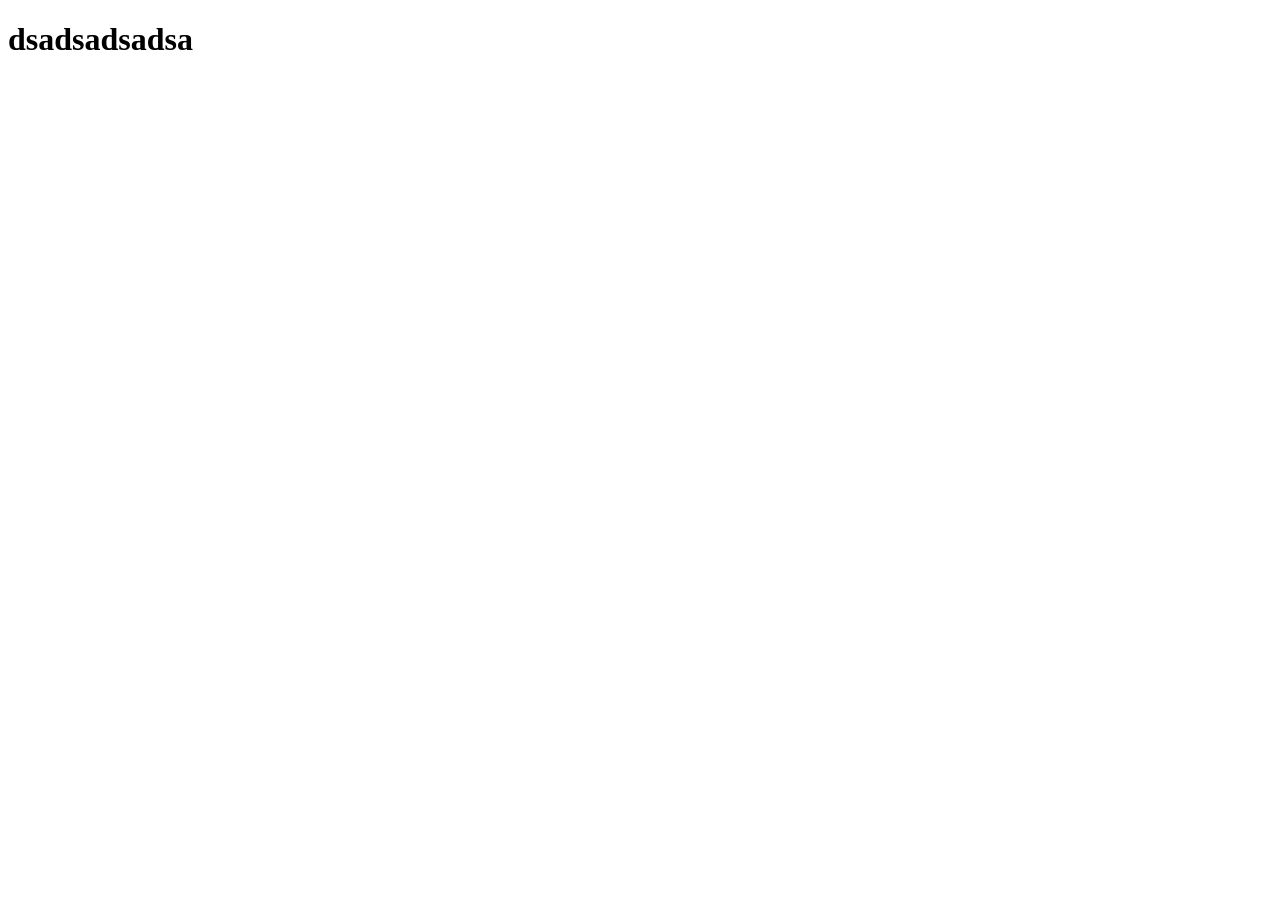
==== index.html @ ef6a25ca "init source" ====
<!DOCTYPE html>
<html lang="en">
<head>
    <meta charset="UTF-8">
    <meta name="viewport" content="width=device-width, initial-scale=1.0">
    <link rel="stylesheet" href="./style.css">
    <title>Document</title>
</head>
<body>
    <h1>dsadsadsadsa</h1>
</body>
</html>
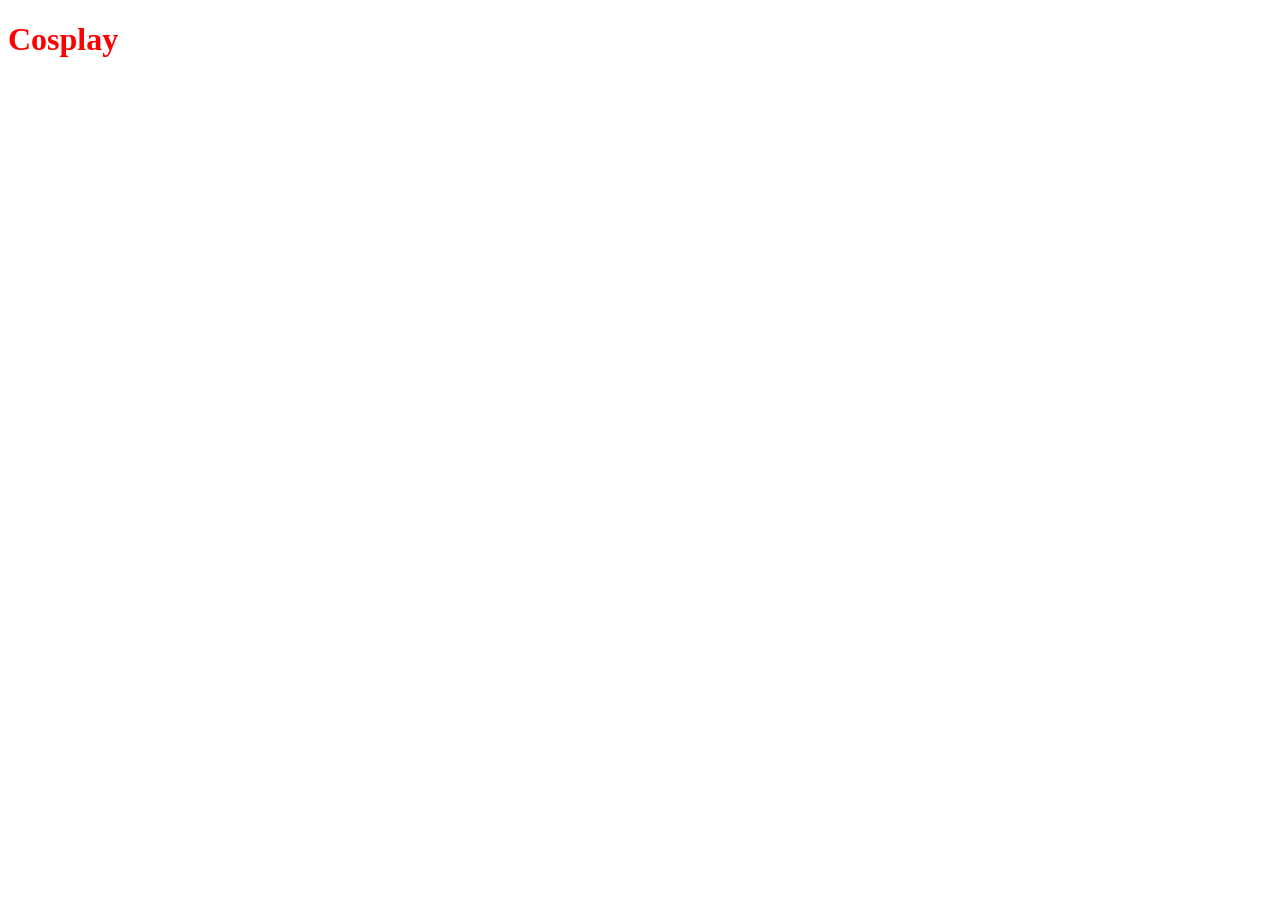
==== commit cf3116cf: "feat: implement ui for header" ====
--- a/index.html
+++ b/index.html
@@ -7,6 +7,8 @@
     <title>Document</title>
 </head>
 <body>
-    <h1>dsadsadsadsa</h1>
+    <header>
+        <h1 class="title">Cosplay</h1>
+    </header>
 </body>
 </html>
--- a/style.css
+++ b/style.css
@@ -0,0 +1,5 @@
+header{
+    .title {
+        color: red;
+    }
+}
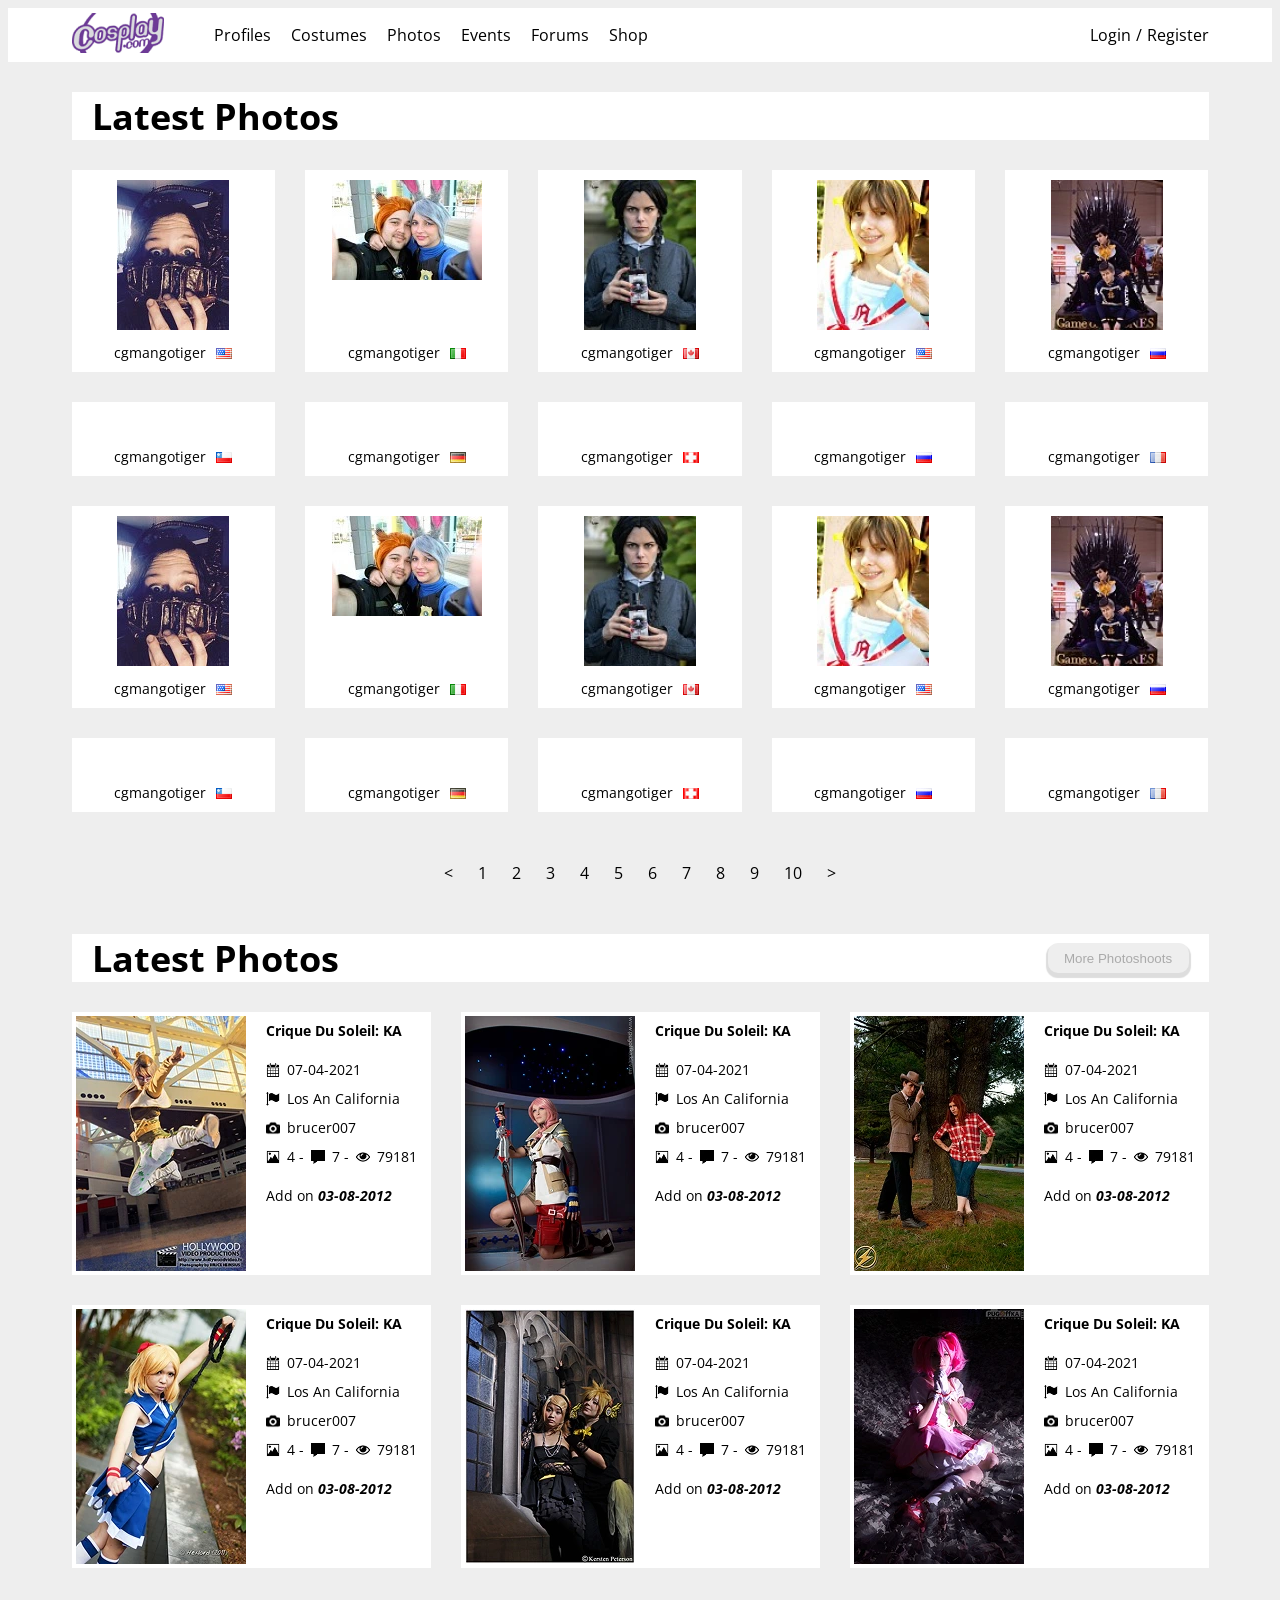
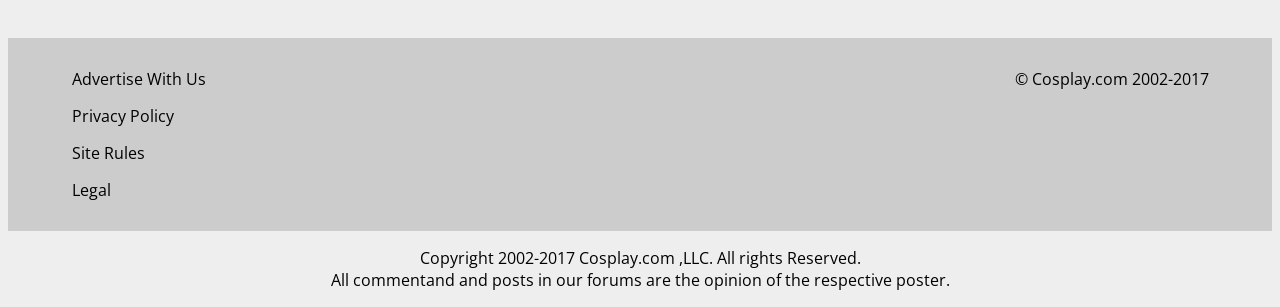
==== commit 7fe49017: "feat: implement ui for home page" ====
--- a/index.html
+++ b/index.html
@@ -1,14 +1,459 @@
-<!DOCTYPE html>
-<html lang="en">
-<head>
-    <meta charset="UTF-8">
-    <meta name="viewport" content="width=device-width, initial-scale=1.0">
-    <link rel="stylesheet" href="./style.css">
-    <title>Document</title>
-</head>
-<body>
-    <header>
-        <h1 class="title">Cosplay</h1>
-    </header>
-</body>
+<!DOCTYPE html>
+<html lang="en">
+
+<head>
+	<meta charset="UTF-8">
+	<meta name="viewport" content="width=device-width, initial-scale=1.0">
+	<title>Document</title>
+	<link rel="preconnect" href="https://fonts.googleapis.com">
+	<link rel="preconnect" href="https://fonts.gstatic.com" crossorigin>
+	<link href="https://fonts.googleapis.com/css2?family=Open+Sans:ital,wght@0,300..800;1,300..800&display=swap"
+		rel="stylesheet">
+	<link rel="stylesheet" href="./assets/css/reset.css">
+	<link rel="stylesheet" href="./assets/css/style.css">
+</head>
+
+<body>
+	<header>
+		<div class="container header-container">
+			<div class="left">
+				<a href="" class="logo"><img src="./assets/images/logos/logo.png" alt="logo"></a>
+
+				<ul class="navigation">
+					<li><a class="navigate" href="">Profiles</a></li>
+					<li><a class="navigate" href="">Costumes</a></li>
+					<li><a class="navigate" href="">Photos</a></li>
+					<li><a class="navigate" href="">Events</a></li>
+					<li><a class="navigate" href="">Forums</a></li>
+					<li><a class="navigate" href="">Shop</a></li>
+				</ul>
+
+			</div>
+			<div class="right">
+				<a class="navigate" href="">Login</a>
+				<span>/</span>
+				<a class="navigate" href="">Register</a>
+			</div>
+		</div>
+	</header>
+	<main>
+		<div class="container">
+			<div class="title">
+				<h2>Latest Photos</h2>
+			</div>
+
+			<div class="info">
+
+				<div class="info-name">
+					<div class="image"> <img src="./assets/images/Cosplay-1.webp" alt=""></div>
+					<div class="content">
+						<span class="name">cgmangotiger</span>
+						<img class="flag" src="./assets/images/flag/america.png" alt="">
+					</div>
+				</div>
+
+				<div class="info-name">
+					<div class="image"> <img src="./assets/images/Cosplay-2.webp" alt=""></div>
+					<div class="content">
+						<span class="name">cgmangotiger</span>
+						<img class="flag" src="./assets/images/flag//italya.png" alt="">
+					</div>
+				</div>
+
+				<div class="info-name">
+					<div class="image"> <img src="./assets/images/Cosplay-3.webp" alt=""></div>
+					<div class="content">
+						<span class="name">cgmangotiger</span>
+						<img class="flag" src="./assets/images/flag/canada.png" alt="">
+					</div>
+				</div>
+
+
+				<div class="info-name">
+					<div class="image"> <img src="./assets/images/Cosplay-4.webp" alt=""></div>
+					<div class="content">
+						<span class="name">cgmangotiger</span>
+						<img class="flag" src="./assets/images/flag/america.png" alt="">
+					</div>
+				</div>
+				<div class="info-name">
+					<div class="image"> <img src="./assets/images/Cosplay-5.webp" alt=""></div>
+					<div class="content">
+						<span class="name">cgmangotiger</span>
+						<img class="flag" src="./assets/images/flag/russia.png" alt="">
+					</div>
+				</div>
+				<div class="info-name">
+					<div class="image"> <img src="./assets/images/Cosplay-6.webp" alt=""></div>
+					<div class="content">
+						<span class="name">cgmangotiger</span>
+						<img class="flag" src="./assets/images/flag//chile.png" alt="">
+					</div>
+				</div>
+				<div class="info-name">
+					<div class="image"> <img src="./assets/images/Cosplay-7.webp" alt=""></div>
+					<div class="content">
+						<span class="name">cgmangotiger</span>
+						<img class="flag" src="./assets/images/flag/germany.png" alt="">
+					</div>
+				</div>
+				<div class="info-name">
+					<div class="image"> <img src="./assets/images/Cosplay-8.webp" alt=""></div>
+					<div class="content">
+						<span class="name">cgmangotiger</span>
+						<img class="flag" src="./assets/images/flag/Switzerland.png" alt="">
+					</div>
+				</div>
+				<div class="info-name">
+					<div class="image"> <img src="./assets/images/Cosplay-9.webp" alt=""></div>
+					<div class="content">
+						<span class="name">cgmangotiger</span>
+						<img class="flag" src="./assets/images/flag/russia.png" alt="">
+					</div>
+				</div>
+				<div class="info-name">
+					<div class="image"> <img src="./assets/images/Cosplay-10.webp" alt=""></div>
+					<div class="content">
+						<span class="name">cgmangotiger</span>
+						<img class="flag" src="./assets/images/flag/FRANCE.png" alt="">
+					</div>
+				</div>
+				<div class="info-name">
+					<div class="image"> <img src="./assets/images/Cosplay-1.webp" alt=""></div>
+					<div class="content">
+						<span class="name">cgmangotiger</span>
+						<img class="flag" src="./assets/images/flag/america.png" alt="">
+					</div>
+				</div>
+
+				<div class="info-name">
+					<div class="image"> <img src="./assets/images/Cosplay-2.webp" alt=""></div>
+					<div class="content">
+						<span class="name">cgmangotiger</span>
+						<img class="flag" src="./assets/images/flag//italya.png" alt="">
+					</div>
+				</div>
+
+				<div class="info-name">
+					<div class="image"> <img src="./assets/images/Cosplay-3.webp" alt=""></div>
+					<div class="content">
+						<span class="name">cgmangotiger</span>
+						<img class="flag" src="./assets/images/flag/canada.png" alt="">
+					</div>
+				</div>
+
+
+				<div class="info-name">
+					<div class="image"> <img src="./assets/images/Cosplay-4.webp" alt=""></div>
+					<div class="content">
+						<span class="name">cgmangotiger</span>
+						<img class="flag" src="./assets/images/flag/america.png" alt="">
+					</div>
+				</div>
+				<div class="info-name">
+					<div class="image"> <img src="./assets/images/Cosplay-5.webp" alt=""></div>
+					<div class="content">
+						<span class="name">cgmangotiger</span>
+						<img class="flag" src="./assets/images/flag/russia.png" alt="">
+					</div>
+				</div>
+				<div class="info-name">
+					<div class="image"> <img src="./assets/images/Cosplay-6.webp" alt=""></div>
+					<div class="content">
+						<span class="name">cgmangotiger</span>
+						<img class="flag" src="./assets/images/flag//chile.png" alt="">
+					</div>
+				</div>
+				<div class="info-name">
+					<div class="image"> <img src="./assets/images/Cosplay-7.webp" alt=""></div>
+					<div class="content">
+						<span class="name">cgmangotiger</span>
+						<img class="flag" src="./assets/images/flag/germany.png" alt="">
+					</div>
+				</div>
+				<div class="info-name">
+					<div class="image"> <img src="./assets/images/Cosplay-8.webp" alt=""></div>
+					<div class="content">
+						<span class="name">cgmangotiger</span>
+						<img class="flag" src="./assets/images/flag/Switzerland.png" alt="">
+					</div>
+				</div>
+				<div class="info-name">
+					<div class="image"> <img src="./assets/images/Cosplay-9.webp" alt=""></div>
+					<div class="content">
+						<span class="name">cgmangotiger</span>
+						<img class="flag" src="./assets/images/flag/russia.png" alt="">
+					</div>
+				</div>
+				<div class="info-name">
+					<div class="image"> <img src="./assets/images/Cosplay-10.webp" alt=""></div>
+					<div class="content">
+						<span class="name">cgmangotiger</span>
+						<img class="flag" src="./assets/images/flag/FRANCE.png" alt="">
+					</div>
+				</div>
+
+
+			</div>
+
+			<div class="page">
+				<span>
+					< </span>
+						<a href="">1</a>
+						<a href="">2</a>
+						<a href="">3</a>
+						<a href="">4</a>
+						<a href="">5</a>
+						<a href="">6</a>
+						<a href="">7</a>
+						<a href="">8</a>
+						<a href="">9</a>
+						<a href="">10</a>
+						<span>></span>
+			</div>
+
+			<div class="title">
+				<h2>Latest Photos</h2>
+				<button><span class="click">More Photoshoots</span></button>
+			</div>
+
+			<div class="cosplay-2">
+
+				<div class="info-cosplay-2">
+					<img src="./assets/images/cosplay-11.webp" alt="">
+					<div class="info">
+						<span class="heading">Crique Du Soleil: KA</span>
+
+						<div class="info-right">
+							<div class="info-icon"><img src="./assets/images/icon/calendar.webp" alt="">
+								<span>07-04-2021</span>
+							</div>
+							<div class="info-icon"><img src="./assets/images/icon/flag-64x64.webp" alt="">
+								<span>Los An California</span>
+							</div>
+							<div class="info-icon"><img src="./assets/images/icon/photo-camera.webp" alt="">
+								<span>brucer007</span>
+							</div>
+							<div class="info-icon">
+								<img src="./assets/images/icon/picture-64x64.webp" alt="">
+								<span>4 - </span>
+								<img src="./assets/images/icon/icon-comment.webp" alt="">
+								<span>7 -</span>
+								<img src="./assets/images/icon/eye-open.webp" alt="">
+								<span>79181</span>
+							</div>
+
+						</div>
+
+						<span>Add on <em>03-08-2012</em></span>
+
+					</div>
+
+				</div>
+				<div class="info-cosplay-2">
+					<img src="./assets/images/cosplay-12.webp" alt="">
+					<div class="info">
+						<span class="heading">Crique Du Soleil: KA</span>
+
+						<div class="info-right">
+							<div class="info-icon"><img src="./assets/images/icon/calendar.webp" alt="">
+								<span>07-04-2021</span>
+							</div>
+							<div class="info-icon"><img src="./assets/images/icon/flag-64x64.webp" alt="">
+								<span>Los An California</span>
+							</div>
+							<div class="info-icon"><img src="./assets/images/icon/photo-camera.webp" alt="">
+								<span>brucer007</span>
+							</div>
+							<div class="info-icon">
+								<img src="./assets/images/icon/picture-64x64.webp" alt="">
+								<span>4 - </span>
+								<img src="./assets/images/icon/icon-comment.webp" alt="">
+								<span>7 -</span>
+								<img src="./assets/images/icon/eye-open.webp" alt="">
+								<span>79181</span>
+							</div>
+
+
+						</div>
+
+						<span>Add on <em>03-08-2012</em></span>
+
+					</div>
+
+				</div>
+				<div class="info-cosplay-2">
+					<img src="./assets/images/cosplay-13.webp" alt="">
+					<div class="info">
+						<span class="heading">Crique Du Soleil: KA</span>
+
+						<div class="info-right">
+							<div class="info-icon"><img src="./assets/images/icon/calendar.webp" alt="">
+								<span>07-04-2021</span>
+							</div>
+							<div class="info-icon"><img src="./assets/images/icon/flag-64x64.webp" alt="">
+								<span>Los An California</span>
+							</div>
+							<div class="info-icon"><img src="./assets/images/icon/photo-camera.webp" alt="">
+								<span>brucer007</span>
+							</div>
+							<div class="info-icon">
+								<img src="./assets/images/icon/picture-64x64.webp" alt="">
+								<span>4 - </span>
+								<img src="./assets/images/icon/icon-comment.webp" alt="">
+								<span>7 -</span>
+								<img src="./assets/images/icon/eye-open.webp" alt="">
+								<span>79181</span>
+							</div>
+
+
+						</div>
+
+						<span>Add on <em>03-08-2012</em></span>
+
+					</div>
+
+				</div>
+				<div class="info-cosplay-2">
+					<img src="./assets/images/cosplay-14.webp" alt="">
+					<div class="info">
+						<span class="heading">Crique Du Soleil: KA</span>
+
+						<div class="info-right">
+							<div class="info-icon"><img src="./assets/images/icon/calendar.webp" alt="">
+								<span>07-04-2021</span>
+							</div>
+							<div class="info-icon"><img src="./assets/images/icon/flag-64x64.webp" alt="">
+								<span>Los An California</span>
+							</div>
+							<div class="info-icon"><img src="./assets/images/icon/photo-camera.webp" alt="">
+								<span>brucer007</span>
+							</div>
+							<div class="info-icon">
+								<img src="./assets/images/icon/picture-64x64.webp" alt="">
+								<span>4 - </span>
+								<img src="./assets/images/icon/icon-comment.webp" alt="">
+								<span>7 -</span>
+								<img src="./assets/images/icon/eye-open.webp" alt="">
+								<span>79181</span>
+							</div>
+
+
+						</div>
+
+						<span>Add on <em>03-08-2012</em></span>
+
+					</div>
+
+				</div>
+				<div class="info-cosplay-2">
+					<img src="./assets/images/cosplay-15.webp" alt="">
+					<div class="info">
+						<span class="heading">Crique Du Soleil: KA</span>
+
+						<div class="info-right">
+							<div class="info-icon"><img src="./assets/images/icon/calendar.webp" alt="">
+								<span>07-04-2021</span>
+							</div>
+							<div class="info-icon"><img src="./assets/images/icon/flag-64x64.webp" alt="">
+								<span>Los An California</span>
+							</div>
+							<div class="info-icon"><img src="./assets/images/icon/photo-camera.webp" alt="">
+								<span>brucer007</span>
+							</div>
+							<div class="info-icon">
+								<img src="./assets/images/icon/picture-64x64.webp" alt="">
+								<span>4 - </span>
+								<img src="./assets/images/icon/icon-comment.webp" alt="">
+								<span>7 -</span>
+								<img src="./assets/images/icon/eye-open.webp" alt="">
+								<span>79181</span>
+							</div>
+
+
+						</div>
+
+						<span>Add on <em>03-08-2012</em></span>
+
+					</div>
+
+				</div>
+				<div class="info-cosplay-2">
+					<img src="./assets/images/cosplay-16.webp" alt="">
+					<div class="info">
+						<span class="heading">Crique Du Soleil: KA</span>
+
+						<div class="info-right">
+							<div class="info-icon"><img src="./assets/images/icon/calendar.webp" alt="">
+								<span>07-04-2021</span>
+							</div>
+							<div class="info-icon"><img src="./assets/images/icon/flag-64x64.webp" alt="">
+								<span>Los An California</span>
+							</div>
+							<div class="info-icon"><img src="./assets/images/icon/photo-camera.webp" alt="">
+								<span>brucer007</span>
+							</div>
+							<div class="info-icon">
+								<img src="./assets/images/icon/picture-64x64.webp" alt="">
+								<span>4 - </span>
+								<img src="./assets/images/icon/icon-comment.webp" alt="">
+								<span>7 -</span>
+								<img src="./assets/images/icon/eye-open.webp" alt="">
+								<span>79181</span>
+							</div>
+
+
+						</div>
+
+						<span>Add on <em>03-08-2012</em></span>
+
+					</div>
+
+				</div>
+
+
+
+
+
+
+
+
+
+
+
+
+
+
+			</div>
+
+
+		</div>
+
+
+	</main>
+
+
+
+	<footer>
+		<div class="container">
+			<div class="footer-left">
+				<span>Advertise With Us</span>
+				<span>Privacy Policy</span>
+				<span>Site Rules</span>
+				<span> Legal</span>
+			</div>
+
+			<div>
+				<span>&copy; Cosplay.com 2002-2017</span>
+			</div>
+
+		</div>
+
+
+	</footer>
+	<p>Copyright 2002-2017 Cosplay.com ,LLC. All rights Reserved. <br>
+		All commentand and posts in our forums are the opinion of the respective poster.
+	</p>
+</body>
+
 </html>
--- a/assets/css/style.css
+++ b/assets/css/style.css
@@ -0,0 +1,231 @@
+body {
+	font-family: "Open Sans", sans-serif;
+	background-color: #EEEEEE;
+}
+
+.container {
+	max-width: 1137px;
+	margin: 0 auto;
+}
+
+header {
+	background-color: white;
+
+	.header-container {
+		display: flex;
+		justify-content: space-between;
+		align-items: center;
+	}
+
+	.left {
+
+		display: flex;
+		align-items: center;
+		gap: 10px;
+
+		.navigation {
+			display: flex;
+			gap: 20px;
+			list-style-type: none;
+		}
+	}
+
+	.right {
+		display: flex;
+		gap: 5px;
+	}
+
+	.navigate {
+		text-decoration: none;
+		color: black;
+	}
+
+	.navigate:hover {
+		text-shadow: 0 0 1px black;
+	}
+}
+
+main {
+	margin-top: 30px;
+
+	.title {
+		padding: 0 20px;
+		background-color: white;
+		margin-bottom: 30px;
+		font-size: 24px;
+		font-weight: 800;
+		height: 48px;
+		display: flex;
+		justify-content: space-between;
+		align-items: center;
+
+		button {
+			border-radius: 10px;
+			border: none;
+			width: 141px;
+			height: 30px;
+			background-color: #EEEEEE;
+			box-shadow: 0px 3px 1px 2px #DDDDDD;
+
+			.click {
+				color: #AAAAAA;
+			}
+
+		}
+	}
+
+	.info {
+		display: grid;
+		grid-template-columns: repeat(5, 1fr);
+		gap: 30px;
+
+
+		.info-name {
+			display: flex;
+			flex-direction: column;
+			align-items: center;
+			justify-content: space-between;
+			background-color: white;
+			gap: 14px;
+			padding: 10px;
+			cursor: pointer;
+
+			.image {
+				max-width: 150px;
+				max-height: 150px;
+			}
+
+			.content {
+				display: flex;
+				gap: 10px;
+				width: 100%;
+				justify-content: center;
+				align-items: center;
+
+				.name {
+					max-width: 160px;
+					font-size: 14px;
+					line-height: 18px;
+					text-overflow: ellipsis;
+					overflow: hidden;
+					white-space: nowrap;
+				}
+
+				.flag {
+					width: 16px;
+					height: 11px;
+				}
+
+
+			}
+		}
+
+	}
+
+	.info-name:hover {
+		box-shadow: rgba(99, 99, 99, 0.2) 0px 2px 8px 0px;
+	}
+
+	.page {
+		margin: 50px 0;
+		display: flex;
+		gap: 25px;
+		justify-content: center;
+
+		a {
+			color: black;
+			text-decoration: none;
+		}
+
+	}
+
+	.cosplay-2 {
+		display: grid;
+		grid-template-columns: repeat(3, 1fr);
+		margin-top: 30px;
+		gap: 30px;
+
+		.info-cosplay-2 {
+			background-color: white;
+			display: flex;
+			gap: 20px;
+			padding: 4px;
+
+			img {
+				object-fit: cover;
+				height: 100%;
+			}
+
+			.info {
+				display: flex;
+				flex-direction: column;
+				font-size: 14px;
+				gap: 20px;
+				margin-top: 5px;
+
+				em {
+					font-weight: bold;
+				}
+
+				.heading {
+
+					font-weight: bold;
+					white-space: nowrap;
+				}
+
+				.info-right {
+					display: flex;
+					flex-direction: column;
+					gap: 10px;
+					justify-content: center;
+
+					.info-icon {
+						display: flex;
+						align-items: center;
+						gap: 7px;
+					}
+				}
+
+				img {
+					width: 14px;
+					height: 14px;
+				}
+
+
+			}
+		}
+
+	}
+
+
+
+
+
+}
+
+footer {
+	background-color: #CCCCCC;
+
+	.container {
+		margin-top: 70px;
+		display: flex;
+		justify-content: space-between;
+		padding: 30px 0px;
+
+		.footer-left {
+			display: flex;
+			flex-direction: column;
+			gap: 15px;
+
+			span {
+				font-weight: 400;
+			}
+		}
+
+	}
+
+}
+
+p {
+	text-align: center;
+}
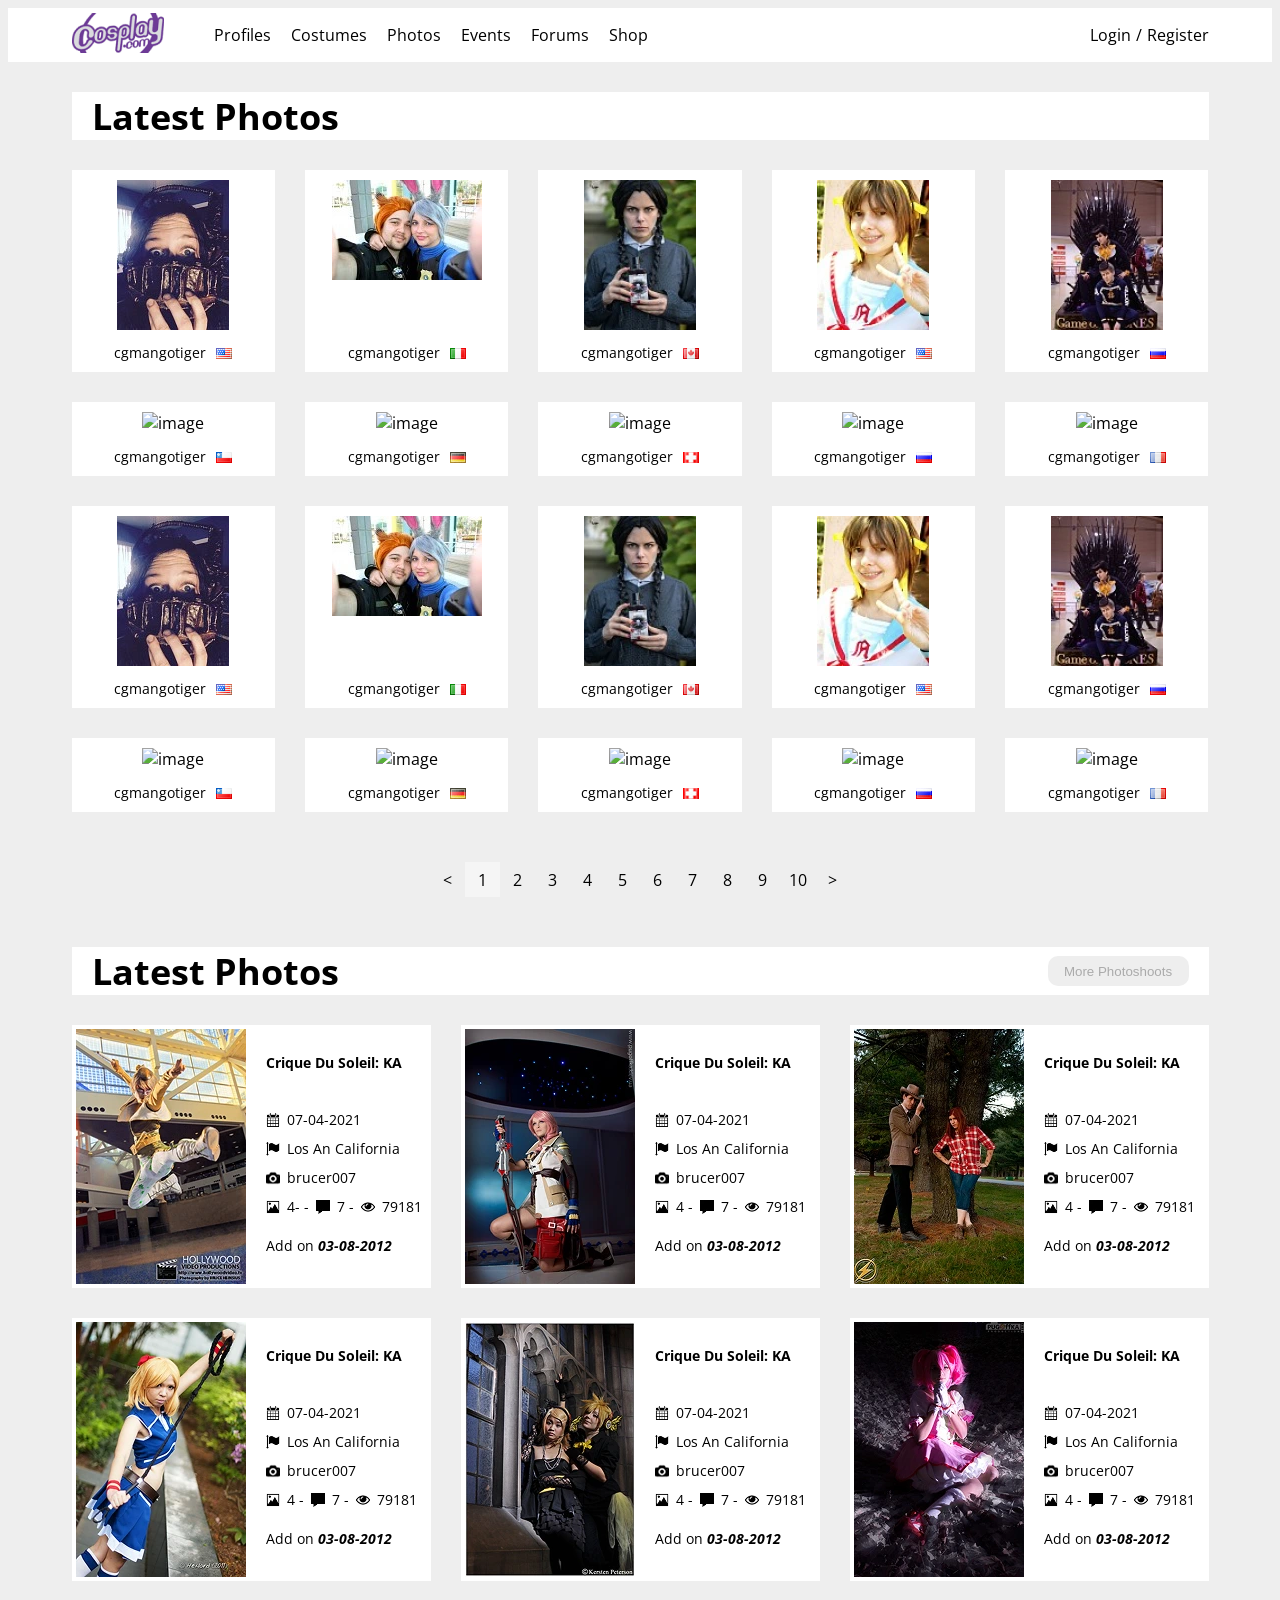
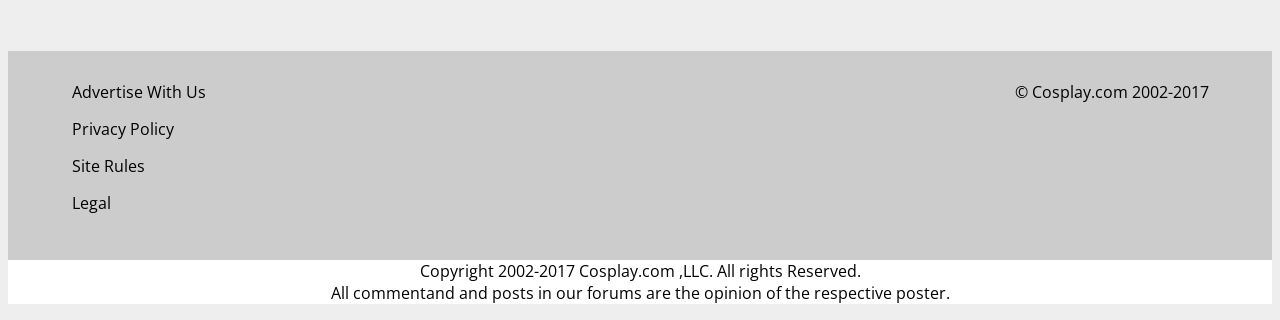
==== commit e0e06486: "feat: implement ui for cosplay" ====
--- a/index.html
+++ b/index.html
@@ -45,171 +45,176 @@
 			<div class="info">
 
 				<div class="info-name">
-					<div class="image"> <img src="./assets/images/Cosplay-1.webp" alt=""></div>
-					<div class="content">
-						<span class="name">cgmangotiger</span>
-						<img class="flag" src="./assets/images/flag/america.png" alt="">
-					</div>
-				</div>
-
-				<div class="info-name">
-					<div class="image"> <img src="./assets/images/Cosplay-2.webp" alt=""></div>
-					<div class="content">
-						<span class="name">cgmangotiger</span>
-						<img class="flag" src="./assets/images/flag//italya.png" alt="">
-					</div>
-				</div>
-
-				<div class="info-name">
-					<div class="image"> <img src="./assets/images/Cosplay-3.webp" alt=""></div>
-					<div class="content">
-						<span class="name">cgmangotiger</span>
-						<img class="flag" src="./assets/images/flag/canada.png" alt="">
-					</div>
-				</div>
-
-
-				<div class="info-name">
-					<div class="image"> <img src="./assets/images/Cosplay-4.webp" alt=""></div>
-					<div class="content">
-						<span class="name">cgmangotiger</span>
-						<img class="flag" src="./assets/images/flag/america.png" alt="">
-					</div>
-				</div>
-				<div class="info-name">
-					<div class="image"> <img src="./assets/images/Cosplay-5.webp" alt=""></div>
-					<div class="content">
-						<span class="name">cgmangotiger</span>
-						<img class="flag" src="./assets/images/flag/russia.png" alt="">
-					</div>
-				</div>
-				<div class="info-name">
-					<div class="image"> <img src="./assets/images/Cosplay-6.webp" alt=""></div>
-					<div class="content">
-						<span class="name">cgmangotiger</span>
-						<img class="flag" src="./assets/images/flag//chile.png" alt="">
-					</div>
-				</div>
-				<div class="info-name">
-					<div class="image"> <img src="./assets/images/Cosplay-7.webp" alt=""></div>
-					<div class="content">
-						<span class="name">cgmangotiger</span>
-						<img class="flag" src="./assets/images/flag/germany.png" alt="">
-					</div>
-				</div>
-				<div class="info-name">
-					<div class="image"> <img src="./assets/images/Cosplay-8.webp" alt=""></div>
-					<div class="content">
-						<span class="name">cgmangotiger</span>
-						<img class="flag" src="./assets/images/flag/Switzerland.png" alt="">
-					</div>
-				</div>
-				<div class="info-name">
-					<div class="image"> <img src="./assets/images/Cosplay-9.webp" alt=""></div>
-					<div class="content">
-						<span class="name">cgmangotiger</span>
-						<img class="flag" src="./assets/images/flag/russia.png" alt="">
-					</div>
-				</div>
-				<div class="info-name">
-					<div class="image"> <img src="./assets/images/Cosplay-10.webp" alt=""></div>
-					<div class="content">
-						<span class="name">cgmangotiger</span>
-						<img class="flag" src="./assets/images/flag/FRANCE.png" alt="">
-					</div>
-				</div>
-				<div class="info-name">
-					<div class="image"> <img src="./assets/images/Cosplay-1.webp" alt=""></div>
-					<div class="content">
-						<span class="name">cgmangotiger</span>
-						<img class="flag" src="./assets/images/flag/america.png" alt="">
-					</div>
-				</div>
-
-				<div class="info-name">
-					<div class="image"> <img src="./assets/images/Cosplay-2.webp" alt=""></div>
-					<div class="content">
-						<span class="name">cgmangotiger</span>
-						<img class="flag" src="./assets/images/flag//italya.png" alt="">
-					</div>
-				</div>
-
-				<div class="info-name">
-					<div class="image"> <img src="./assets/images/Cosplay-3.webp" alt=""></div>
-					<div class="content">
-						<span class="name">cgmangotiger</span>
-						<img class="flag" src="./assets/images/flag/canada.png" alt="">
-					</div>
-				</div>
-
-
-				<div class="info-name">
-					<div class="image"> <img src="./assets/images/Cosplay-4.webp" alt=""></div>
-					<div class="content">
-						<span class="name">cgmangotiger</span>
-						<img class="flag" src="./assets/images/flag/america.png" alt="">
-					</div>
-				</div>
-				<div class="info-name">
-					<div class="image"> <img src="./assets/images/Cosplay-5.webp" alt=""></div>
-					<div class="content">
-						<span class="name">cgmangotiger</span>
-						<img class="flag" src="./assets/images/flag/russia.png" alt="">
-					</div>
-				</div>
-				<div class="info-name">
-					<div class="image"> <img src="./assets/images/Cosplay-6.webp" alt=""></div>
-					<div class="content">
-						<span class="name">cgmangotiger</span>
-						<img class="flag" src="./assets/images/flag//chile.png" alt="">
-					</div>
-				</div>
-				<div class="info-name">
-					<div class="image"> <img src="./assets/images/Cosplay-7.webp" alt=""></div>
-					<div class="content">
-						<span class="name">cgmangotiger</span>
-						<img class="flag" src="./assets/images/flag/germany.png" alt="">
-					</div>
-				</div>
-				<div class="info-name">
-					<div class="image"> <img src="./assets/images/Cosplay-8.webp" alt=""></div>
-					<div class="content">
-						<span class="name">cgmangotiger</span>
-						<img class="flag" src="./assets/images/flag/Switzerland.png" alt="">
-					</div>
-				</div>
-				<div class="info-name">
-					<div class="image"> <img src="./assets/images/Cosplay-9.webp" alt=""></div>
-					<div class="content">
-						<span class="name">cgmangotiger</span>
-						<img class="flag" src="./assets/images/flag/russia.png" alt="">
-					</div>
-				</div>
-				<div class="info-name">
-					<div class="image"> <img src="./assets/images/Cosplay-10.webp" alt=""></div>
-					<div class="content">
-						<span class="name">cgmangotiger</span>
-						<img class="flag" src="./assets/images/flag/FRANCE.png" alt="">
-					</div>
-				</div>
-
-
-			</div>
-
-			<div class="page">
-				<span>
-					< </span>
-						<a href="">1</a>
-						<a href="">2</a>
-						<a href="">3</a>
-						<a href="">4</a>
-						<a href="">5</a>
-						<a href="">6</a>
-						<a href="">7</a>
-						<a href="">8</a>
-						<a href="">9</a>
-						<a href="">10</a>
-						<span>></span>
+					<div class="image"> <img src="./assets/images/Cosplay-1.webp" alt="image"></div>
+					<div class="content">
+						<span class="name">cgmangotiger</span>
+						<img class="flag" src="./assets/images/flag/america.png" alt="flag">
+					</div>
+				</div>
+
+				<div class="info-name">
+					<div class="image"> <img src="./assets/images/Cosplay-2.webp" alt="image"></div>
+					<div class="content">
+						<span class="name">cgmangotiger</span>
+						<img class="flag" src="./assets/images/flag//italya.png" alt="flag">
+					</div>
+				</div>
+
+				<div class="info-name">
+					<div class="image"> <img src="./assets/images/Cosplay-3.webp" alt="image"></div>
+					<div class="content">
+						<span class="name">cgmangotiger</span>
+						<img class="flag" src="./assets/images/flag/canada.png" alt="flag">
+					</div>
+				</div>
+
+				<div class="info-name">
+					<div class="image"> <img src="./assets/images/Cosplay-4.webp" alt="image"></div>
+					<div class="content">
+						<span class="name">cgmangotiger</span>
+						<img class="flag" src="./assets/images/flag/america.png" alt="flag">
+					</div>
+				</div>
+
+				<div class="info-name">
+					<div class="image"> <img src="./assets/images/Cosplay-5.webp" alt="image"></div>
+					<div class="content">
+						<span class="name">cgmangotiger</span>
+						<img class="flag" src="./assets/images/flag/russia.png" alt="flag">
+					</div>
+				</div>
+
+				<div class="info-name">
+					<div class="image"> <img src="./assets/images/Cosplay-6.webp" alt="image"></div>
+					<div class="content">
+						<span class="name">cgmangotiger</span>
+						<img class="flag" src="./assets/images/flag//chile.png" alt="flag">
+					</div>
+				</div>
+
+				<div class="info-name">
+					<div class="image"> <img src="./assets/images/Cosplay-7.webp" alt="image"></div>
+					<div class="content">
+						<span class="name">cgmangotiger</span>
+						<img class="flag" src="./assets/images/flag/germany.png" alt="flag">
+					</div>
+				</div>
+
+				<div class="info-name">
+					<div class="image"> <img src="./assets/images/Cosplay-8.webp" alt="image"></div>
+					<div class="content">
+						<span class="name">cgmangotiger</span>
+						<img class="flag" src="./assets/images/flag/Switzerland.png" alt="flag">
+					</div>
+				</div>
+
+				<div class="info-name">
+					<div class="image"> <img src="./assets/images/Cosplay-9.webp" alt="image"></div>
+					<div class="content">
+						<span class="name">cgmangotiger</span>
+						<img class="flag" src="./assets/images/flag/russia.png" alt="flag">
+					</div>
+				</div>
+
+				<div class="info-name">
+					<div class="image"> <img src="./assets/images/Cosplay-10.webp" alt="image"></div>
+					<div class="content">
+						<span class="name">cgmangotiger</span>
+						<img class="flag" src="./assets/images/flag/FRANCE.png" alt="flag">
+					</div>
+				</div>
+				<div class="info-name">
+					<div class="image"> <img src="./assets/images/Cosplay-1.webp" alt="image"></div>
+					<div class="content">
+						<span class="name">cgmangotiger</span>
+						<img class="flag" src="./assets/images/flag/america.png" alt="flag">
+					</div>
+				</div>
+
+				<div class="info-name">
+					<div class="image"> <img src="./assets/images/Cosplay-2.webp" alt="image"></div>
+					<div class="content">
+						<span class="name">cgmangotiger</span>
+						<img class="flag" src="./assets/images/flag//italya.png" alt="flag">
+					</div>
+				</div>
+
+				<div class="info-name">
+					<div class="image"> <img src="./assets/images/Cosplay-3.webp" alt="image"></div>
+					<div class="content">
+						<span class="name">cgmangotiger</span>
+						<img class="flag" src="./assets/images/flag/canada.png" alt="flag">
+					</div>
+				</div>
+
+				<div class="info-name">
+					<div class="image"> <img src="./assets/images/Cosplay-4.webp" alt="image"></div>
+					<div class="content">
+						<span class="name">cgmangotiger</span>
+						<img class="flag" src="./assets/images/flag/america.png" alt="flag">
+					</div>
+				</div>
+				<div class="info-name">
+					<div class="image"> <img src="./assets/images/Cosplay-5.webp" alt="image"></div>
+					<div class="content">
+						<span class="name">cgmangotiger</span>
+						<img class="flag" src="./assets/images/flag/russia.png" alt="flag">
+					</div>
+				</div>
+				<div class="info-name">
+					<div class="image"> <img src="./assets/images/Cosplay-6.webp" alt="image"></div>
+					<div class="content">
+						<span class="name">cgmangotiger</span>
+						<img class="flag" src="./assets/images/flag//chile.png" alt="flag">
+					</div>
+				</div>
+				<div class="info-name">
+					<div class="image"> <img src="./assets/images/Cosplay-7.webp" alt="image"></div>
+					<div class="content">
+						<span class="name">cgmangotiger</span>
+						<img class="flag" src="./assets/images/flag/germany.png" alt="flag">
+					</div>
+				</div>
+				<div class="info-name">
+					<div class="image"> <img src="./assets/images/Cosplay-8.webp" alt="image"></div>
+					<div class="content">
+						<span class="name">cgmangotiger</span>
+						<img class="flag" src="./assets/images/flag/Switzerland.png" alt="flag">
+					</div>
+				</div>
+
+				<div class="info-name">
+					<div class="image"> <img src="./assets/images/Cosplay-9.webp" alt="image"></div>
+					<div class="content">
+						<span class="name">cgmangotiger</span>
+						<img class="flag" src="./assets/images/flag/russia.png" alt="flag">
+					</div>
+				</div>
+
+				<div class="info-name">
+					<div class="image"> <img src="./assets/images/Cosplay-10.webp" alt="image"></div>
+					<div class="content">
+						<span class="name">cgmangotiger</span>
+						<img class="flag" src="./assets/images/flag/FRANCE.png" alt="flag">
+					</div>
+				</div>
+
+			</div>
+
+			<div class="pagination">
+				<a href="" class="pagination-item">
+					< </a>
+						<a href="" class="pagination-item active">1</a>
+						<a href="" class="pagination-item">2</a>
+						<a href="" class="pagination-item">3</a>
+						<a href="" class="pagination-item">4</a>
+						<a href="" class="pagination-item">5</a>
+						<a href="" class="pagination-item">6</a>
+						<a href="" class="pagination-item">7</a>
+						<a href="" class="pagination-item">8</a>
+						<a href="" class="pagination-item">9</a>
+						<a href="" class="pagination-item">10</a>
+						<a href="" class="pagination-item">></a>
 			</div>
 
 			<div class="title">
@@ -220,219 +225,197 @@
 			<div class="cosplay-2">
 
 				<div class="info-cosplay-2">
-					<img src="./assets/images/cosplay-11.webp" alt="">
-					<div class="info">
-						<span class="heading">Crique Du Soleil: KA</span>
-
-						<div class="info-right">
-							<div class="info-icon"><img src="./assets/images/icon/calendar.webp" alt="">
-								<span>07-04-2021</span>
-							</div>
-							<div class="info-icon"><img src="./assets/images/icon/flag-64x64.webp" alt="">
-								<span>Los An California</span>
-							</div>
-							<div class="info-icon"><img src="./assets/images/icon/photo-camera.webp" alt="">
-								<span>brucer007</span>
-							</div>
-							<div class="info-icon">
-								<img src="./assets/images/icon/picture-64x64.webp" alt="">
+					<img src="./assets/images/cosplay-11.webp" alt="image">
+					<div class="info">
+						<h4 class="heading">Crique Du Soleil: KA</h4>
+
+						<div class="info-right">
+							<div class="info-icon"><img class="icon" src="./assets/images/icon/calendar.webp" alt="icon">
+								<span>07-04-2021</span>
+							</div>
+							<div class="info-icon"><img class="icon" src="./assets/images/icon/flag-64x64.webp" alt="icon">
+								<span>Los An California</span>
+							</div>
+							<div class="info-icon"><img class="icon" src="./assets/images/icon/photo-camera.webp" alt="icon">
+								<span>brucer007</span>
+							</div>
+							<div class="info-icon">
+								<img class="icon" src="./assets/images/icon/picture-64x64.webp" alt="icon">
+								<span>4-<span> - </span></span>
+								<img class="icon" src="./assets/images/icon/icon-comment.webp" alt="icon">
+								<span>7 -</span>
+								<img class="icon" src="./assets/images/icon/eye-open.webp" alt="icon">
+								<span>79181</span>
+							</div>
+
+						</div>
+
+						<span>Add on <em class="text-bold">03-08-2012</em></span>
+
+					</div>
+
+				</div>
+				<div class="info-cosplay-2">
+					<img src="./assets/images/cosplay-12.webp" alt="image">
+					<div class="info">
+						<h4 class="heading">Crique Du Soleil: KA</h4>
+
+						<div class="info-right">
+							<div class="info-icon"><img class="icon" src="./assets/images/icon/calendar.webp" alt="icon">
+								<span>07-04-2021</span>
+							</div>
+							<div class="info-icon"><img class="icon" src="./assets/images/icon/flag-64x64.webp" alt="icon">
+								<span>Los An California</span>
+							</div>
+							<div class="info-icon"><img class="icon" src="./assets/images/icon/photo-camera.webp" alt="icon">
+								<span>brucer007</span>
+							</div>
+							<div class="info-icon">
+								<img class="icon" src="./assets/images/icon/picture-64x64.webp" alt="icon">
 								<span>4 - </span>
-								<img src="./assets/images/icon/icon-comment.webp" alt="">
-								<span>7 -</span>
-								<img src="./assets/images/icon/eye-open.webp" alt="">
-								<span>79181</span>
-							</div>
-
-						</div>
-
-						<span>Add on <em>03-08-2012</em></span>
-
-					</div>
-
-				</div>
-				<div class="info-cosplay-2">
-					<img src="./assets/images/cosplay-12.webp" alt="">
-					<div class="info">
-						<span class="heading">Crique Du Soleil: KA</span>
-
-						<div class="info-right">
-							<div class="info-icon"><img src="./assets/images/icon/calendar.webp" alt="">
-								<span>07-04-2021</span>
-							</div>
-							<div class="info-icon"><img src="./assets/images/icon/flag-64x64.webp" alt="">
-								<span>Los An California</span>
-							</div>
-							<div class="info-icon"><img src="./assets/images/icon/photo-camera.webp" alt="">
-								<span>brucer007</span>
-							</div>
-							<div class="info-icon">
-								<img src="./assets/images/icon/picture-64x64.webp" alt="">
+								<img class="icon" src="./assets/images/icon/icon-comment.webp" alt="icon">
+								<span>7 -</span>
+								<img class="icon" src="./assets/images/icon/eye-open.webp" alt="icon">
+								<span>79181</span>
+							</div>
+
+						</div>
+
+						<span>Add on <em class="text-bold">03-08-2012</em></span>
+
+					</div>
+
+				</div>
+				<div class="info-cosplay-2">
+					<img src="./assets/images/cosplay-13.webp" alt="image">
+					<div class="info">
+						<h4 class="heading">Crique Du Soleil: KA</h4>
+
+						<div class="info-right">
+							<div class="info-icon"><img class="icon" src="./assets/images/icon/calendar.webp" alt="icon">
+								<span>07-04-2021</span>
+							</div>
+							<div class="info-icon"><img class="icon" src="./assets/images/icon/flag-64x64.webp" alt="icon">
+								<span>Los An California</span>
+							</div>
+							<div class="info-icon"><img class="icon" src="./assets/images/icon/photo-camera.webp" alt="icon">
+								<span>brucer007</span>
+							</div>
+							<div class="info-icon">
+								<img class="icon" src="./assets/images/icon/picture-64x64.webp" alt="icon">
 								<span>4 - </span>
-								<img src="./assets/images/icon/icon-comment.webp" alt="">
-								<span>7 -</span>
-								<img src="./assets/images/icon/eye-open.webp" alt="">
-								<span>79181</span>
-							</div>
-
-
-						</div>
-
-						<span>Add on <em>03-08-2012</em></span>
-
-					</div>
-
-				</div>
-				<div class="info-cosplay-2">
-					<img src="./assets/images/cosplay-13.webp" alt="">
-					<div class="info">
-						<span class="heading">Crique Du Soleil: KA</span>
-
-						<div class="info-right">
-							<div class="info-icon"><img src="./assets/images/icon/calendar.webp" alt="">
-								<span>07-04-2021</span>
-							</div>
-							<div class="info-icon"><img src="./assets/images/icon/flag-64x64.webp" alt="">
-								<span>Los An California</span>
-							</div>
-							<div class="info-icon"><img src="./assets/images/icon/photo-camera.webp" alt="">
-								<span>brucer007</span>
-							</div>
-							<div class="info-icon">
-								<img src="./assets/images/icon/picture-64x64.webp" alt="">
+								<img class="icon" src="./assets/images/icon/icon-comment.webp" alt="icon">
+								<span>7 -</span>
+								<img class="icon" src="./assets/images/icon/eye-open.webp" alt="icon">
+								<span>79181</span>
+							</div>
+
+						</div>
+
+						<span>Add on <em class="text-bold">03-08-2012</em></span>
+
+					</div>
+
+				</div>
+				<div class="info-cosplay-2">
+					<img src="./assets/images/cosplay-14.webp" alt="image">
+					<div class="info">
+						<h4 class="heading">Crique Du Soleil: KA</h4>
+
+						<div class="info-right">
+							<div class="info-icon"><img class="icon" src="./assets/images/icon/calendar.webp" alt="icon">
+								<span>07-04-2021</span>
+							</div>
+							<div class="info-icon"><img class="icon" src="./assets/images/icon/flag-64x64.webp" alt="icon">
+								<span>Los An California</span>
+							</div>
+							<div class="info-icon"><img class="icon" src="./assets/images/icon/photo-camera.webp" alt="icon">
+								<span>brucer007</span>
+							</div>
+							<div class="info-icon">
+								<img class="icon" src="./assets/images/icon/picture-64x64.webp" alt="icon">
 								<span>4 - </span>
-								<img src="./assets/images/icon/icon-comment.webp" alt="">
-								<span>7 -</span>
-								<img src="./assets/images/icon/eye-open.webp" alt="">
-								<span>79181</span>
-							</div>
-
-
-						</div>
-
-						<span>Add on <em>03-08-2012</em></span>
-
-					</div>
-
-				</div>
-				<div class="info-cosplay-2">
-					<img src="./assets/images/cosplay-14.webp" alt="">
-					<div class="info">
-						<span class="heading">Crique Du Soleil: KA</span>
-
-						<div class="info-right">
-							<div class="info-icon"><img src="./assets/images/icon/calendar.webp" alt="">
-								<span>07-04-2021</span>
-							</div>
-							<div class="info-icon"><img src="./assets/images/icon/flag-64x64.webp" alt="">
-								<span>Los An California</span>
-							</div>
-							<div class="info-icon"><img src="./assets/images/icon/photo-camera.webp" alt="">
-								<span>brucer007</span>
-							</div>
-							<div class="info-icon">
-								<img src="./assets/images/icon/picture-64x64.webp" alt="">
+								<img class="icon" src="./assets/images/icon/icon-comment.webp" alt="icon">
+								<span>7 -</span>
+								<img class="icon" src="./assets/images/icon/eye-open.webp" alt="icon">
+								<span>79181</span>
+							</div>
+
+						</div>
+
+						<span>Add on <em class="text-bold">03-08-2012</em></span>
+
+					</div>
+
+				</div>
+				<div class="info-cosplay-2">
+					<img src="./assets/images/cosplay-15.webp" alt="image">
+					<div class="info">
+						<h4 class="heading">Crique Du Soleil: KA</h4>
+
+						<div class="info-right">
+							<div class="info-icon"><img class="icon" src="./assets/images/icon/calendar.webp" alt="icon">
+								<span>07-04-2021</span>
+							</div>
+							<div class="info-icon"><img class="icon" src="./assets/images/icon/flag-64x64.webp" alt="icon">
+								<span>Los An California</span>
+							</div>
+							<div class="info-icon"><img class="icon" src="./assets/images/icon/photo-camera.webp" alt="icon">
+								<span>brucer007</span>
+							</div>
+							<div class="info-icon">
+								<img class="icon" src="./assets/images/icon/picture-64x64.webp" alt="icon">
 								<span>4 - </span>
-								<img src="./assets/images/icon/icon-comment.webp" alt="">
-								<span>7 -</span>
-								<img src="./assets/images/icon/eye-open.webp" alt="">
-								<span>79181</span>
-							</div>
-
-
-						</div>
-
-						<span>Add on <em>03-08-2012</em></span>
-
-					</div>
-
-				</div>
-				<div class="info-cosplay-2">
-					<img src="./assets/images/cosplay-15.webp" alt="">
-					<div class="info">
-						<span class="heading">Crique Du Soleil: KA</span>
-
-						<div class="info-right">
-							<div class="info-icon"><img src="./assets/images/icon/calendar.webp" alt="">
-								<span>07-04-2021</span>
-							</div>
-							<div class="info-icon"><img src="./assets/images/icon/flag-64x64.webp" alt="">
-								<span>Los An California</span>
-							</div>
-							<div class="info-icon"><img src="./assets/images/icon/photo-camera.webp" alt="">
-								<span>brucer007</span>
-							</div>
-							<div class="info-icon">
-								<img src="./assets/images/icon/picture-64x64.webp" alt="">
+								<img class="icon" src="./assets/images/icon/icon-comment.webp" alt="icon">
+								<span>7 -</span>
+								<img class="icon" src="./assets/images/icon/eye-open.webp" alt="icon">
+								<span>79181</span>
+							</div>
+
+						</div>
+
+						<span>Add on <em class="text-bold">03-08-2012</em></span>
+
+					</div>
+
+				</div>
+				<div class="info-cosplay-2">
+					<img src="./assets/images/cosplay-16.webp" alt="image">
+					<div class="info">
+						<h4 class="heading">Crique Du Soleil: KA</h4>
+
+						<div class="info-right">
+							<div class="info-icon"><img class="icon" src="./assets/images/icon/calendar.webp" alt="icon">
+								<span>07-04-2021</span>
+							</div>
+							<div class="info-icon"><img class="icon" src="./assets/images/icon/flag-64x64.webp" alt="icon">
+								<span>Los An California</span>
+							</div>
+							<div class="info-icon"><img class="icon" src="./assets/images/icon/photo-camera.webp" alt="icon">
+								<span>brucer007</span>
+							</div>
+							<div class="info-icon">
+								<img class="icon" src="./assets/images/icon/picture-64x64.webp" alt="icon">
 								<span>4 - </span>
-								<img src="./assets/images/icon/icon-comment.webp" alt="">
-								<span>7 -</span>
-								<img src="./assets/images/icon/eye-open.webp" alt="">
-								<span>79181</span>
-							</div>
-
-
-						</div>
-
-						<span>Add on <em>03-08-2012</em></span>
-
-					</div>
-
-				</div>
-				<div class="info-cosplay-2">
-					<img src="./assets/images/cosplay-16.webp" alt="">
-					<div class="info">
-						<span class="heading">Crique Du Soleil: KA</span>
-
-						<div class="info-right">
-							<div class="info-icon"><img src="./assets/images/icon/calendar.webp" alt="">
-								<span>07-04-2021</span>
-							</div>
-							<div class="info-icon"><img src="./assets/images/icon/flag-64x64.webp" alt="">
-								<span>Los An California</span>
-							</div>
-							<div class="info-icon"><img src="./assets/images/icon/photo-camera.webp" alt="">
-								<span>brucer007</span>
-							</div>
-							<div class="info-icon">
-								<img src="./assets/images/icon/picture-64x64.webp" alt="">
-								<span>4 - </span>
-								<img src="./assets/images/icon/icon-comment.webp" alt="">
-								<span>7 -</span>
-								<img src="./assets/images/icon/eye-open.webp" alt="">
-								<span>79181</span>
-							</div>
-
-
-						</div>
-
-						<span>Add on <em>03-08-2012</em></span>
-
-					</div>
-
-				</div>
-
-
-
-
-
-
-
-
-
-
-
-
-
-
-			</div>
-
+								<img class="icon" src="./assets/images/icon/icon-comment.webp" alt="icon">
+								<span>7 -</span>
+								<img class="icon" src="./assets/images/icon/eye-open.webp" alt="icon">
+								<span>79181</span>
+							</div>
+
+						</div>
+
+						<span>Add on <em class="text-bold">03-08-2012</em></span>
+
+					</div>
+
+				</div>
+
+			</div>
 
 		</div>
 
-
 	</main>
-
-
 
 	<footer>
 		<div class="container">
@@ -444,16 +427,16 @@
 			</div>
 
 			<div>
-				<span>&copy; Cosplay.com 2002-2017</span>
+				<span class="bold-400">&copy; Cosplay.com 2002-2017</span>
 			</div>
 
 		</div>
-
+		<p class="bottom-footer">Copyright 2002-2017 Cosplay.com ,LLC. All rights Reserved. <br>
+			All commentand and posts in our forums are the opinion of the respective poster.
+		</p>
 
 	</footer>
-	<p>Copyright 2002-2017 Cosplay.com ,LLC. All rights Reserved. <br>
-		All commentand and posts in our forums are the opinion of the respective poster.
-	</p>
+
 </body>
 
 </html>
--- a/assets/css/style.css
+++ b/assets/css/style.css
@@ -10,39 +10,39 @@
 
 header {
 	background-color: white;
-
-	.header-container {
-		display: flex;
-		justify-content: space-between;
-		align-items: center;
-	}
-
-	.left {
-
-		display: flex;
-		align-items: center;
-		gap: 10px;
-
-		.navigation {
-			display: flex;
-			gap: 20px;
-			list-style-type: none;
-		}
-	}
-
-	.right {
-		display: flex;
-		gap: 5px;
-	}
-
-	.navigate {
-		text-decoration: none;
-		color: black;
-	}
-
-	.navigate:hover {
-		text-shadow: 0 0 1px black;
-	}
+}
+
+.header-container {
+	display: flex;
+	justify-content: space-between;
+	align-items: center;
+}
+
+.left {
+
+	display: flex;
+	align-items: center;
+	gap: 10px;
+
+	.navigation {
+		display: flex;
+		gap: 20px;
+		list-style-type: none;
+	}
+}
+
+.right {
+	display: flex;
+	gap: 5px;
+}
+
+.navigate {
+	text-decoration: none;
+	color: black;
+}
+
+.navigate:hover {
+	text-shadow: 0 0 1px black;
 }
 
 main {
@@ -65,12 +65,14 @@
 			width: 141px;
 			height: 30px;
 			background-color: #EEEEEE;
-			box-shadow: 0px 3px 1px 2px #DDDDDD;
 
 			.click {
 				color: #AAAAAA;
 			}
-
+		}
+
+		button:hover {
+			box-shadow: 0px 3px 1px 2px #DDDDDD;
 		}
 	}
 
@@ -78,7 +80,6 @@
 		display: grid;
 		grid-template-columns: repeat(5, 1fr);
 		gap: 30px;
-
 
 		.info-name {
 			display: flex;
@@ -115,28 +116,33 @@
 					width: 16px;
 					height: 11px;
 				}
-
-
-			}
-		}
-
+			}
+		}
 	}
 
 	.info-name:hover {
 		box-shadow: rgba(99, 99, 99, 0.2) 0px 2px 8px 0px;
 	}
 
-	.page {
+	.pagination {
 		margin: 50px 0;
 		display: flex;
-		gap: 25px;
 		justify-content: center;
 
-		a {
+		.pagination-item {
 			color: black;
 			text-decoration: none;
-		}
-
+			width: 35px;
+			height: 35px;
+			display: flex;
+			justify-content: center;
+			align-items: center
+		}
+
+		.active,
+		.pagination-item:hover {
+			background-color: #f5f5f5;
+		}
 	}
 
 	.cosplay-2 {
@@ -151,7 +157,7 @@
 			gap: 20px;
 			padding: 4px;
 
-			img {
+			.image {
 				object-fit: cover;
 				height: 100%;
 			}
@@ -163,7 +169,7 @@
 				gap: 20px;
 				margin-top: 5px;
 
-				em {
+				.text-bold {
 					font-weight: bold;
 				}
 
@@ -183,24 +189,16 @@
 						display: flex;
 						align-items: center;
 						gap: 7px;
+
+						.icon {
+							height: 14px;
+							width: 14px;
+						}
 					}
 				}
-
-				img {
-					width: 14px;
-					height: 14px;
-				}
-
-
-			}
-		}
-
-	}
-
-
-
-
-
+			}
+		}
+	}
 }
 
 footer {
@@ -217,15 +215,15 @@
 			flex-direction: column;
 			gap: 15px;
 
-			span {
+			.bold-400 {
 				font-weight: 400;
 			}
 		}
 
 	}
 
-}
-
-p {
-	text-align: center;
+	.bottom-footer {
+		text-align: center;
+		background-color: white;
+	}
 }
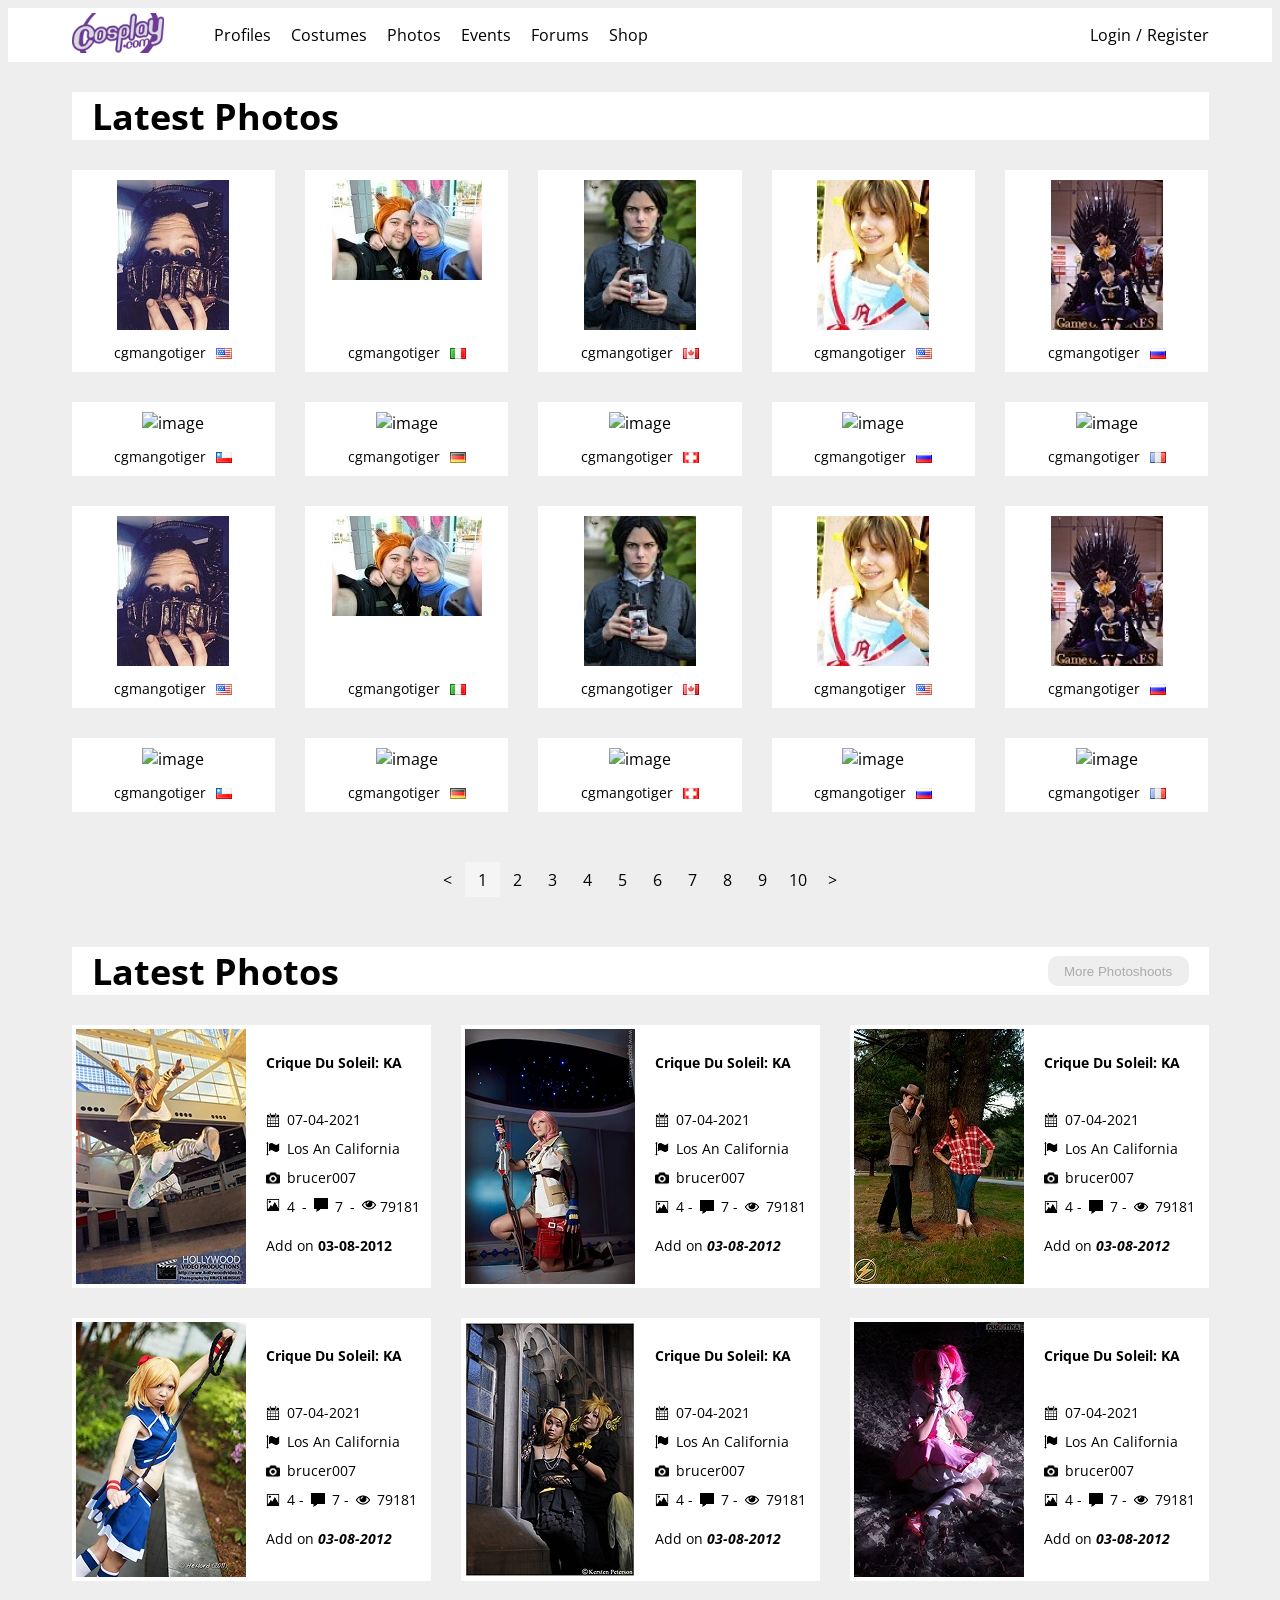
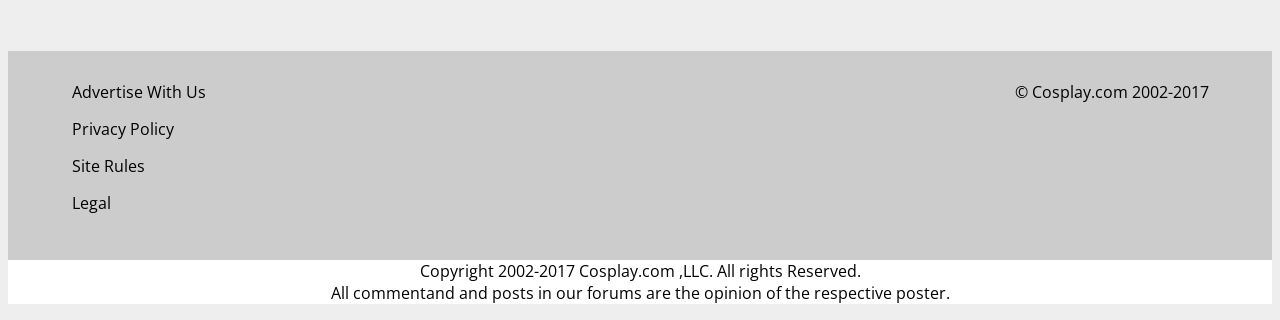
==== commit 2bd8c88b: "feat comment" ====
--- a/index.html
+++ b/index.html
@@ -123,6 +123,7 @@
 						<img class="flag" src="./assets/images/flag/FRANCE.png" alt="flag">
 					</div>
 				</div>
+
 				<div class="info-name">
 					<div class="image"> <img src="./assets/images/Cosplay-1.webp" alt="image"></div>
 					<div class="content">
@@ -154,6 +155,7 @@
 						<img class="flag" src="./assets/images/flag/america.png" alt="flag">
 					</div>
 				</div>
+
 				<div class="info-name">
 					<div class="image"> <img src="./assets/images/Cosplay-5.webp" alt="image"></div>
 					<div class="content">
@@ -161,6 +163,7 @@
 						<img class="flag" src="./assets/images/flag/russia.png" alt="flag">
 					</div>
 				</div>
+
 				<div class="info-name">
 					<div class="image"> <img src="./assets/images/Cosplay-6.webp" alt="image"></div>
 					<div class="content">
@@ -168,6 +171,7 @@
 						<img class="flag" src="./assets/images/flag//chile.png" alt="flag">
 					</div>
 				</div>
+
 				<div class="info-name">
 					<div class="image"> <img src="./assets/images/Cosplay-7.webp" alt="image"></div>
 					<div class="content">
@@ -175,6 +179,7 @@
 						<img class="flag" src="./assets/images/flag/germany.png" alt="flag">
 					</div>
 				</div>
+
 				<div class="info-name">
 					<div class="image"> <img src="./assets/images/Cosplay-8.webp" alt="image"></div>
 					<div class="content">
@@ -219,7 +224,7 @@
 
 			<div class="title">
 				<h2>Latest Photos</h2>
-				<button><span class="click">More Photoshoots</span></button>
+				<button class="load-more"><span class="click">More Photoshoots</span></button>
 			</div>
 
 			<div class="cosplay-2">
@@ -240,17 +245,22 @@
 								<span>brucer007</span>
 							</div>
 							<div class="info-icon">
-								<img class="icon" src="./assets/images/icon/picture-64x64.webp" alt="icon">
-								<span>4-<span> - </span></span>
-								<img class="icon" src="./assets/images/icon/icon-comment.webp" alt="icon">
-								<span>7 -</span>
-								<img class="icon" src="./assets/images/icon/eye-open.webp" alt="icon">
-								<span>79181</span>
-							</div>
-
-						</div>
-
-						<span>Add on <em class="text-bold">03-08-2012</em></span>
+								<div><img class="icon" src="./assets/images/icon/picture-64x64.webp" alt="icon">
+								</div>
+								<span>4</span> <span>-</span>
+
+								<div><img class="icon" src="./assets/images/icon/icon-comment.webp" alt="icon">
+								</div>
+								<span>7</span> <span>-</span>
+
+								<div><img class="icon" src="./assets/images/icon/eye-open.webp" alt="icon">
+									<span>79181</span>
+								</div>
+							</div>
+
+						</div>
+
+						<span>Add on <span class="text-bold">03-08-2012</span></span>
 
 					</div>
 
--- a/assets/css/style.css
+++ b/assets/css/style.css
@@ -59,7 +59,7 @@
 		justify-content: space-between;
 		align-items: center;
 
-		button {
+		.load-more {
 			border-radius: 10px;
 			border: none;
 			width: 141px;
@@ -71,7 +71,7 @@
 			}
 		}
 
-		button:hover {
+		.load-more:hover {
 			box-shadow: 0px 3px 1px 2px #DDDDDD;
 		}
 	}
@@ -174,7 +174,6 @@
 				}
 
 				.heading {
-
 					font-weight: bold;
 					white-space: nowrap;
 				}
@@ -219,7 +218,6 @@
 				font-weight: 400;
 			}
 		}
-
 	}
 
 	.bottom-footer {
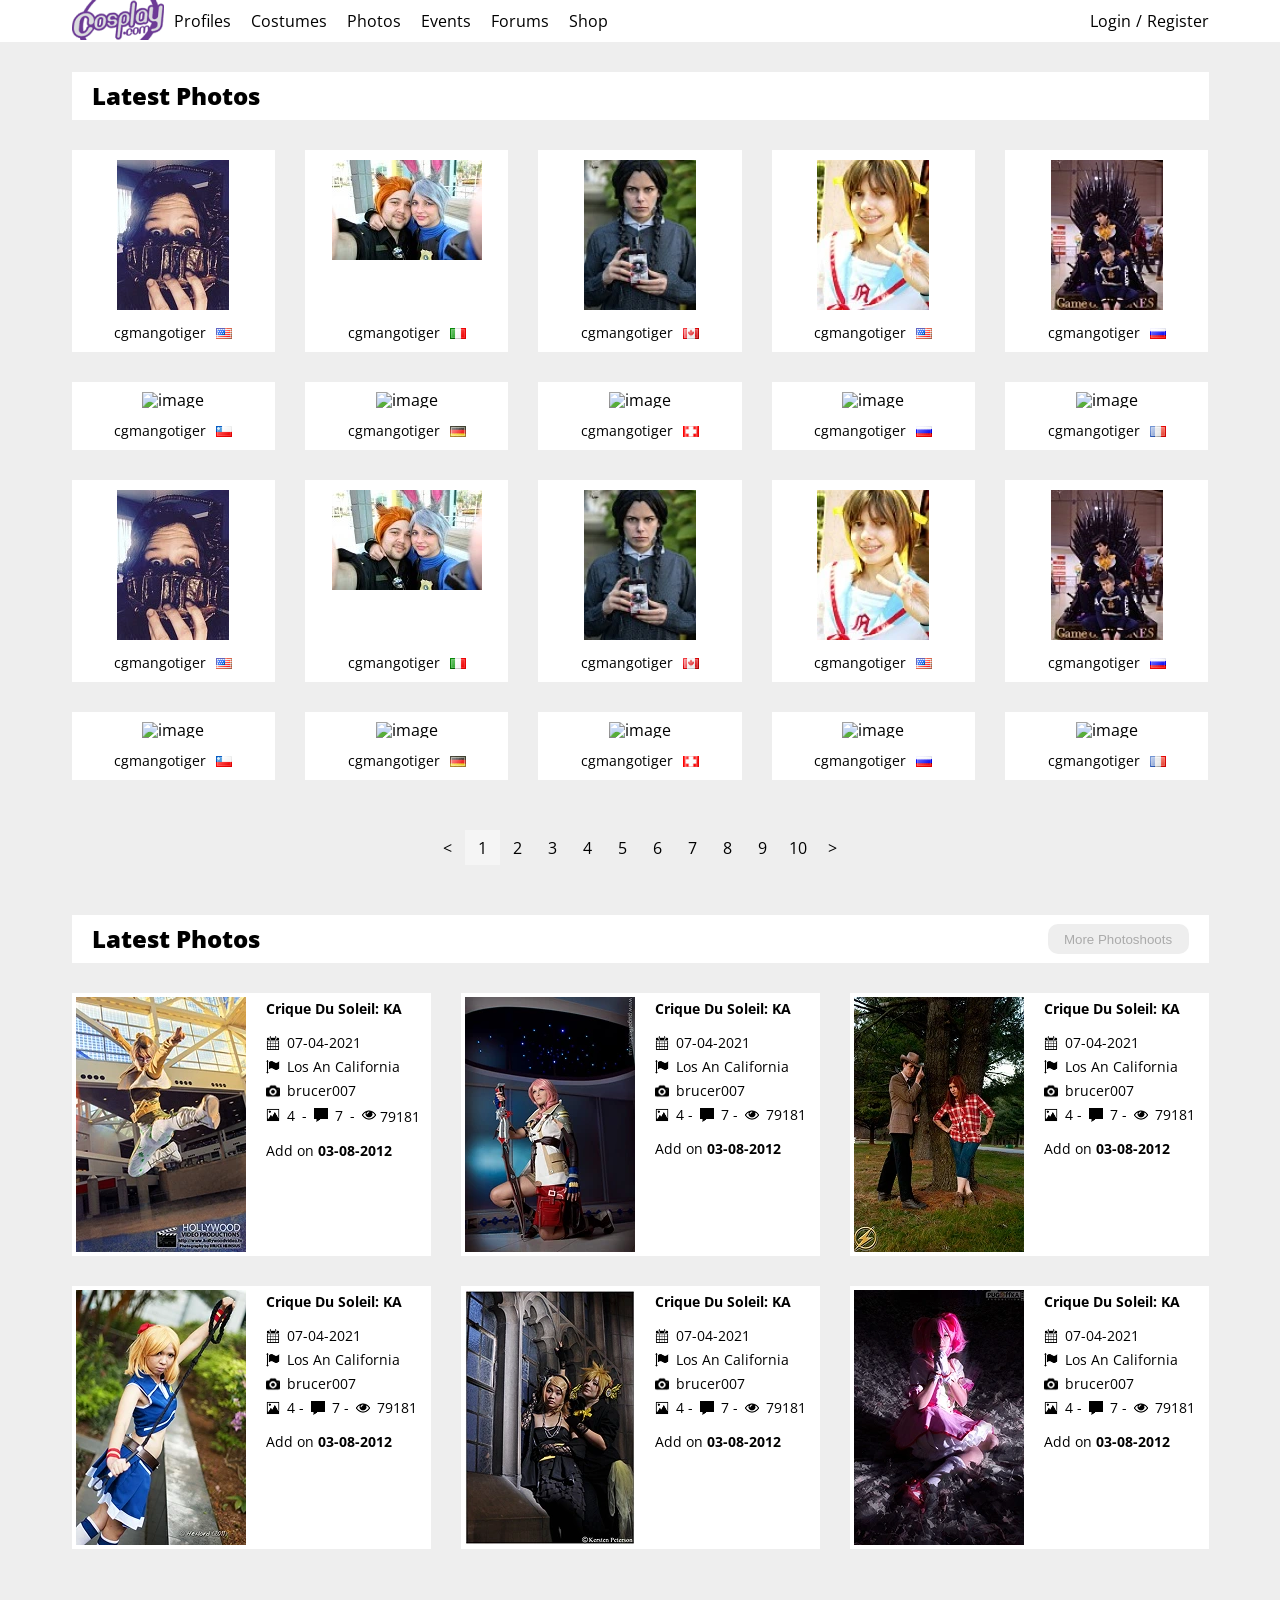
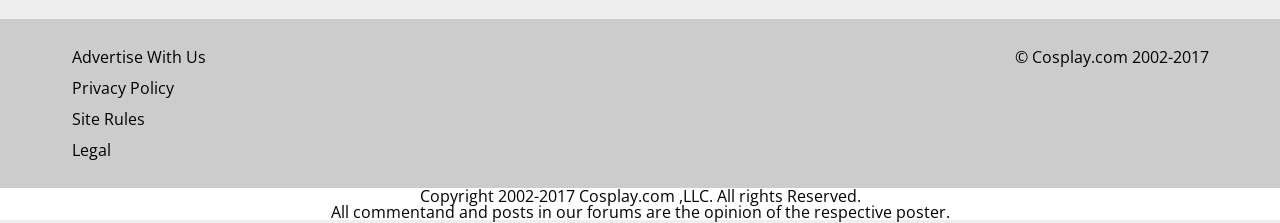
==== commit bf859dc9: "feat tag a" ====
--- a/index.html
+++ b/index.html
@@ -4,7 +4,7 @@
 <head>
 	<meta charset="UTF-8">
 	<meta name="viewport" content="width=device-width, initial-scale=1.0">
-	<title>Document</title>
+	<title>Cosplay</title>
 	<link rel="preconnect" href="https://fonts.googleapis.com">
 	<link rel="preconnect" href="https://fonts.gstatic.com" crossorigin>
 	<link href="https://fonts.googleapis.com/css2?family=Open+Sans:ital,wght@0,300..800;1,300..800&display=swap"
@@ -44,165 +44,165 @@
 
 			<div class="info">
 
-				<div class="info-name">
+				<a href="./detail.html" class="info-name" target="_blank">
 					<div class="image"> <img src="./assets/images/Cosplay-1.webp" alt="image"></div>
 					<div class="content">
 						<span class="name">cgmangotiger</span>
 						<img class="flag" src="./assets/images/flag/america.png" alt="flag">
 					</div>
-				</div>
-
-				<div class="info-name">
+				</a>
+
+				<a href="./detail.html" class="info-name" target="_blank">
 					<div class="image"> <img src="./assets/images/Cosplay-2.webp" alt="image"></div>
 					<div class="content">
 						<span class="name">cgmangotiger</span>
 						<img class="flag" src="./assets/images/flag//italya.png" alt="flag">
 					</div>
-				</div>
-
-				<div class="info-name">
+				</a>
+
+				<a href="./detail.html" class="info-name" target="_blank">
 					<div class="image"> <img src="./assets/images/Cosplay-3.webp" alt="image"></div>
 					<div class="content">
 						<span class="name">cgmangotiger</span>
 						<img class="flag" src="./assets/images/flag/canada.png" alt="flag">
 					</div>
-				</div>
-
-				<div class="info-name">
+				</a>
+
+				<a href="./detail.html" class="info-name" target="_blank">
 					<div class="image"> <img src="./assets/images/Cosplay-4.webp" alt="image"></div>
 					<div class="content">
 						<span class="name">cgmangotiger</span>
 						<img class="flag" src="./assets/images/flag/america.png" alt="flag">
 					</div>
-				</div>
-
-				<div class="info-name">
+				</a>
+
+				<a href="./detail.html" class="info-name" target="_blank">
 					<div class="image"> <img src="./assets/images/Cosplay-5.webp" alt="image"></div>
 					<div class="content">
 						<span class="name">cgmangotiger</span>
 						<img class="flag" src="./assets/images/flag/russia.png" alt="flag">
 					</div>
-				</div>
-
-				<div class="info-name">
+				</a>
+
+				<a href="./detail.html" class="info-name" target="_blank">
 					<div class="image"> <img src="./assets/images/Cosplay-6.webp" alt="image"></div>
 					<div class="content">
 						<span class="name">cgmangotiger</span>
 						<img class="flag" src="./assets/images/flag//chile.png" alt="flag">
 					</div>
-				</div>
-
-				<div class="info-name">
+				</a>
+
+				<a href="./detail.html" class="info-name" target="_blank">
 					<div class="image"> <img src="./assets/images/Cosplay-7.webp" alt="image"></div>
 					<div class="content">
 						<span class="name">cgmangotiger</span>
 						<img class="flag" src="./assets/images/flag/germany.png" alt="flag">
 					</div>
-				</div>
-
-				<div class="info-name">
+				</a>
+
+				<a href="./detail.html" class="info-name" target="_blank">
 					<div class="image"> <img src="./assets/images/Cosplay-8.webp" alt="image"></div>
 					<div class="content">
 						<span class="name">cgmangotiger</span>
 						<img class="flag" src="./assets/images/flag/Switzerland.png" alt="flag">
 					</div>
-				</div>
-
-				<div class="info-name">
+				</a>
+
+				<a href="./detail.html" class="info-name" target="_blank">
 					<div class="image"> <img src="./assets/images/Cosplay-9.webp" alt="image"></div>
 					<div class="content">
 						<span class="name">cgmangotiger</span>
 						<img class="flag" src="./assets/images/flag/russia.png" alt="flag">
 					</div>
-				</div>
-
-				<div class="info-name">
+				</a>
+
+				<a href="./detail.html" class="info-name" target="_blank">
 					<div class="image"> <img src="./assets/images/Cosplay-10.webp" alt="image"></div>
 					<div class="content">
 						<span class="name">cgmangotiger</span>
 						<img class="flag" src="./assets/images/flag/FRANCE.png" alt="flag">
 					</div>
-				</div>
-
-				<div class="info-name">
+				</a>
+
+				<a href="./detail.html" class="info-name" target="_blank">
 					<div class="image"> <img src="./assets/images/Cosplay-1.webp" alt="image"></div>
 					<div class="content">
 						<span class="name">cgmangotiger</span>
 						<img class="flag" src="./assets/images/flag/america.png" alt="flag">
 					</div>
-				</div>
-
-				<div class="info-name">
+				</a>
+
+				<a href="./detail.html" class="info-name" target="_blank">
 					<div class="image"> <img src="./assets/images/Cosplay-2.webp" alt="image"></div>
 					<div class="content">
 						<span class="name">cgmangotiger</span>
 						<img class="flag" src="./assets/images/flag//italya.png" alt="flag">
 					</div>
-				</div>
-
-				<div class="info-name">
+				</a>
+
+				<a href="./detail.html" class="info-name" target="_blank">
 					<div class="image"> <img src="./assets/images/Cosplay-3.webp" alt="image"></div>
 					<div class="content">
 						<span class="name">cgmangotiger</span>
 						<img class="flag" src="./assets/images/flag/canada.png" alt="flag">
 					</div>
-				</div>
-
-				<div class="info-name">
+				</a>
+
+				<a href="./detail.html" class="info-name" target="_blank">
 					<div class="image"> <img src="./assets/images/Cosplay-4.webp" alt="image"></div>
 					<div class="content">
 						<span class="name">cgmangotiger</span>
 						<img class="flag" src="./assets/images/flag/america.png" alt="flag">
 					</div>
-				</div>
-
-				<div class="info-name">
+				</a>
+
+				<a href="./detail.html" class="info-name" target="_blank">
 					<div class="image"> <img src="./assets/images/Cosplay-5.webp" alt="image"></div>
 					<div class="content">
 						<span class="name">cgmangotiger</span>
 						<img class="flag" src="./assets/images/flag/russia.png" alt="flag">
 					</div>
-				</div>
-
-				<div class="info-name">
+				</a>
+
+				<a href="./detail.html" class="info-name" target="_blank">
 					<div class="image"> <img src="./assets/images/Cosplay-6.webp" alt="image"></div>
 					<div class="content">
 						<span class="name">cgmangotiger</span>
 						<img class="flag" src="./assets/images/flag//chile.png" alt="flag">
 					</div>
-				</div>
-
-				<div class="info-name">
+				</a>
+
+				<a href="./detail.html" class="info-name" target="_blank">
 					<div class="image"> <img src="./assets/images/Cosplay-7.webp" alt="image"></div>
 					<div class="content">
 						<span class="name">cgmangotiger</span>
 						<img class="flag" src="./assets/images/flag/germany.png" alt="flag">
 					</div>
-				</div>
-
-				<div class="info-name">
+				</a>
+
+				<a href="./detail.html" class="info-name" target="_blank">
 					<div class="image"> <img src="./assets/images/Cosplay-8.webp" alt="image"></div>
 					<div class="content">
 						<span class="name">cgmangotiger</span>
 						<img class="flag" src="./assets/images/flag/Switzerland.png" alt="flag">
 					</div>
-				</div>
-
-				<div class="info-name">
+				</a>
+
+				<a href="./detail.html" class="info-name" target="_blank">
 					<div class="image"> <img src="./assets/images/Cosplay-9.webp" alt="image"></div>
 					<div class="content">
 						<span class="name">cgmangotiger</span>
 						<img class="flag" src="./assets/images/flag/russia.png" alt="flag">
 					</div>
-				</div>
-
-				<div class="info-name">
+				</a>
+
+				<a href="./detail.html" class="info-name" target="_blank">
 					<div class="image"> <img src="./assets/images/Cosplay-10.webp" alt="image"></div>
 					<div class="content">
 						<span class="name">cgmangotiger</span>
 						<img class="flag" src="./assets/images/flag/FRANCE.png" alt="flag">
 					</div>
-				</div>
+				</a>
 
 			</div>
 
@@ -436,11 +436,9 @@
 				<span> Legal</span>
 			</div>
 
-			<div>
-				<span class="bold-400">&copy; Cosplay.com 2002-2017</span>
-			</div>
-
+			<div>&copy; Cosplay.com 2002-2017</div>
 		</div>
+
 		<p class="bottom-footer">Copyright 2002-2017 Cosplay.com ,LLC. All rights Reserved. <br>
 			All commentand and posts in our forums are the opinion of the respective poster.
 		</p>
--- a/assets/css/style.css
+++ b/assets/css/style.css
@@ -90,6 +90,8 @@
 			gap: 14px;
 			padding: 10px;
 			cursor: pointer;
+			text-decoration: none;
+			color: black;
 
 			.image {
 				max-width: 150px;
@@ -197,6 +199,10 @@
 				}
 			}
 		}
+
+		.info-cosplay-2:hover {
+			box-shadow: rgba(99, 99, 99, 0.2) 0px 2px 8px 0px;
+		}
 	}
 }
 
@@ -213,10 +219,6 @@
 			display: flex;
 			flex-direction: column;
 			gap: 15px;
-
-			.bold-400 {
-				font-weight: 400;
-			}
 		}
 	}
 
@@ -224,4 +226,8 @@
 		text-align: center;
 		background-color: white;
 	}
-}+}
+
+/* @media (min-width: 768px) and (max-width: 1024px) {}
+@media (max-width: 767px) {}
+ */
